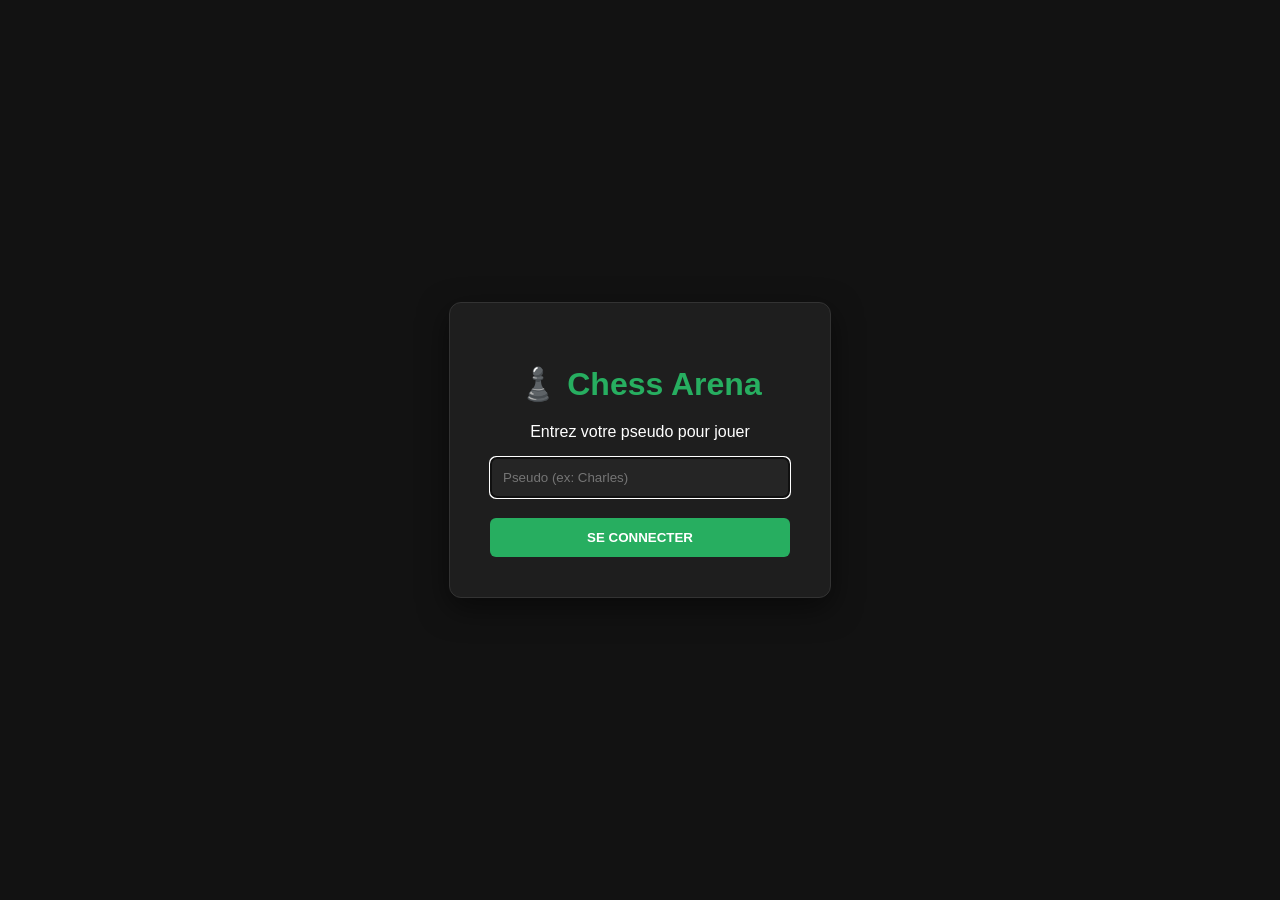
==== templates/login.html @ 71037d7b "Refonte des salles, timer implemnté logiques des salles mieux gerées pour les elimination" ====
<!DOCTYPE html>
<html lang="fr">
<head>
    <meta charset="UTF-8">
    <meta name="viewport" content="width=device-width, initial-scale=1.0">
    <title>Identification - Chess Arena</title>
    <style>
        body { background: #121212; color: white; font-family: 'Inter', sans-serif; display: flex; justify-content: center; align-items: center; height: 100vh; margin: 0; }
        .login-box { background: #1e1e1e; padding: 40px; border-radius: 12px; box-shadow: 0 10px 30px rgba(0,0,0,0.5); text-align: center; border: 1px solid #333; width: 300px; }
        h1 { color: #27ae60; margin-bottom: 20px; }
        input { width: 100%; padding: 12px; margin-bottom: 20px; border-radius: 6px; border: 1px solid #444; background: #252525; color: white; box-sizing: border-box; }
        button { width: 100%; padding: 12px; background: #27ae60; border: none; border-radius: 6px; color: white; font-weight: bold; cursor: pointer; }
        button:hover { background: #2ecc71; }
    </style>
</head>
<body>
    <div class="login-box">
        <h1>♟️ Chess Arena</h1>
        <p>Entrez votre pseudo pour jouer</p>
        <form action="/login" method="POST">
            <input type="text" name="username" placeholder="Pseudo (ex: Charles)" required autofocus>
            <button type="submit">SE CONNECTER</button>
        </form>
    </div>
</body>
</html>
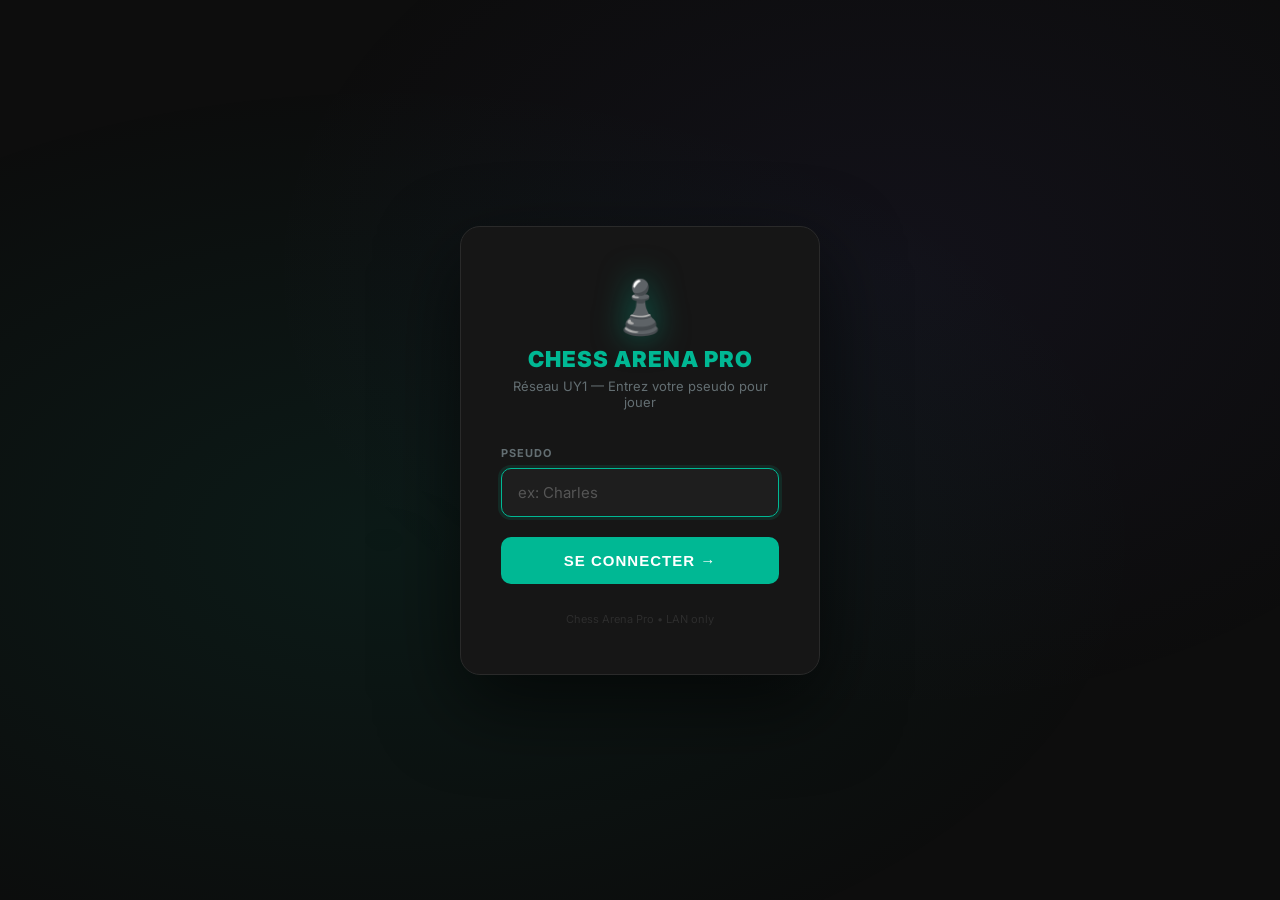
==== commit 19898b99: "Fonctionnalité H vs H" ====
--- a/templates/login.html
+++ b/templates/login.html
@@ -3,24 +3,99 @@
 <head>
     <meta charset="UTF-8">
     <meta name="viewport" content="width=device-width, initial-scale=1.0">
-    <title>Identification - Chess Arena</title>
+    <title>Chess Arena Pro — Connexion</title>
+    <link rel="preconnect" href="https://fonts.googleapis.com">
+    <link href="https://fonts.googleapis.com/css2?family=Inter:wght@400;700;900&display=swap" rel="stylesheet">
     <style>
-        body { background: #121212; color: white; font-family: 'Inter', sans-serif; display: flex; justify-content: center; align-items: center; height: 100vh; margin: 0; }
-        .login-box { background: #1e1e1e; padding: 40px; border-radius: 12px; box-shadow: 0 10px 30px rgba(0,0,0,0.5); text-align: center; border: 1px solid #333; width: 300px; }
-        h1 { color: #27ae60; margin-bottom: 20px; }
-        input { width: 100%; padding: 12px; margin-bottom: 20px; border-radius: 6px; border: 1px solid #444; background: #252525; color: white; box-sizing: border-box; }
-        button { width: 100%; padding: 12px; background: #27ae60; border: none; border-radius: 6px; color: white; font-weight: bold; cursor: pointer; }
-        button:hover { background: #2ecc71; }
+        *, *::before, *::after { box-sizing: border-box; margin: 0; padding: 0; }
+        body {
+            background: #0d0d0d;
+            font-family: 'Inter', sans-serif;
+            min-height: 100vh;
+            display: flex; align-items: center; justify-content: center;
+            overflow: hidden;
+        }
+        /* Subtle animated background */
+        body::before {
+            content: '';
+            position: fixed; inset: 0; z-index: 0;
+            background: radial-gradient(ellipse at 30% 60%, rgba(0,184,148,0.08) 0%, transparent 60%),
+                        radial-gradient(ellipse at 70% 30%, rgba(108,92,231,0.06) 0%, transparent 50%);
+            animation: bg-pulse 8s ease-in-out infinite;
+        }
+        @keyframes bg-pulse {
+            0%, 100% { opacity: 1; }
+            50%       { opacity: 0.6; }
+        }
+        .card {
+            position: relative; z-index: 1;
+            background: #161616;
+            border: 1px solid #2a2a2a;
+            border-radius: 20px;
+            padding: 48px 40px;
+            width: 360px;
+            box-shadow: 0 30px 80px rgba(0,0,0,0.6);
+            animation: card-in 0.4s cubic-bezier(0.22,1,0.36,1);
+        }
+        @keyframes card-in {
+            from { opacity: 0; transform: translateY(24px) scale(0.97); }
+            to   { opacity: 1; transform: translateY(0) scale(1); }
+        }
+        .logo {
+            font-size: 52px; text-align: center;
+            display: block; margin-bottom: 8px;
+            filter: drop-shadow(0 0 16px rgba(0,184,148,0.5));
+        }
+        h1 {
+            text-align: center;
+            font-size: 22px; font-weight: 900;
+            color: #00b894; margin-bottom: 6px;
+            letter-spacing: 1px;
+        }
+        .subtitle {
+            text-align: center; color: #636e72;
+            font-size: 13px; margin-bottom: 36px;
+        }
+        label {
+            display: block; font-size: 11px; font-weight: 700;
+            color: #636e72; text-transform: uppercase; letter-spacing: 1px;
+            margin-bottom: 8px;
+        }
+        input[type=text] {
+            width: 100%; padding: 14px 16px;
+            background: #1e1e1e; border: 1px solid #333;
+            border-radius: 10px; color: #fff;
+            font-size: 15px; font-family: inherit;
+            outline: none; transition: 0.2s;
+        }
+        input[type=text]:focus { border-color: #00b894; box-shadow: 0 0 0 3px rgba(0,184,148,0.12); }
+        input[type=text]::placeholder { color: #555; }
+        button {
+            width: 100%; margin-top: 20px; padding: 15px;
+            background: #00b894; border: none; border-radius: 10px;
+            color: white; font-size: 15px; font-weight: 900;
+            letter-spacing: 1px; text-transform: uppercase;
+            cursor: pointer; transition: 0.2s;
+        }
+        button:hover { background: #00a381; transform: translateY(-2px); box-shadow: 0 8px 24px rgba(0,184,148,0.3); }
+        button:active { transform: translateY(0); }
+        .footer {
+            text-align: center; margin-top: 28px;
+            color: #2d2d2d; font-size: 11px;
+        }
     </style>
 </head>
 <body>
-    <div class="login-box">
-        <h1>♟️ Chess Arena</h1>
-        <p>Entrez votre pseudo pour jouer</p>
+    <div class="card">
+        <span class="logo">♟️</span>
+        <h1>CHESS ARENA PRO</h1>
+        <p class="subtitle">Réseau UY1 — Entrez votre pseudo pour jouer</p>
         <form action="/login" method="POST">
-            <input type="text" name="username" placeholder="Pseudo (ex: Charles)" required autofocus>
-            <button type="submit">SE CONNECTER</button>
+            <label for="un">Pseudo</label>
+            <input id="un" type="text" name="username" placeholder="ex: Charles" required autofocus maxlength="30">
+            <button type="submit">SE CONNECTER →</button>
         </form>
+        <p class="footer">Chess Arena Pro • LAN only</p>
     </div>
 </body>
 </html>
